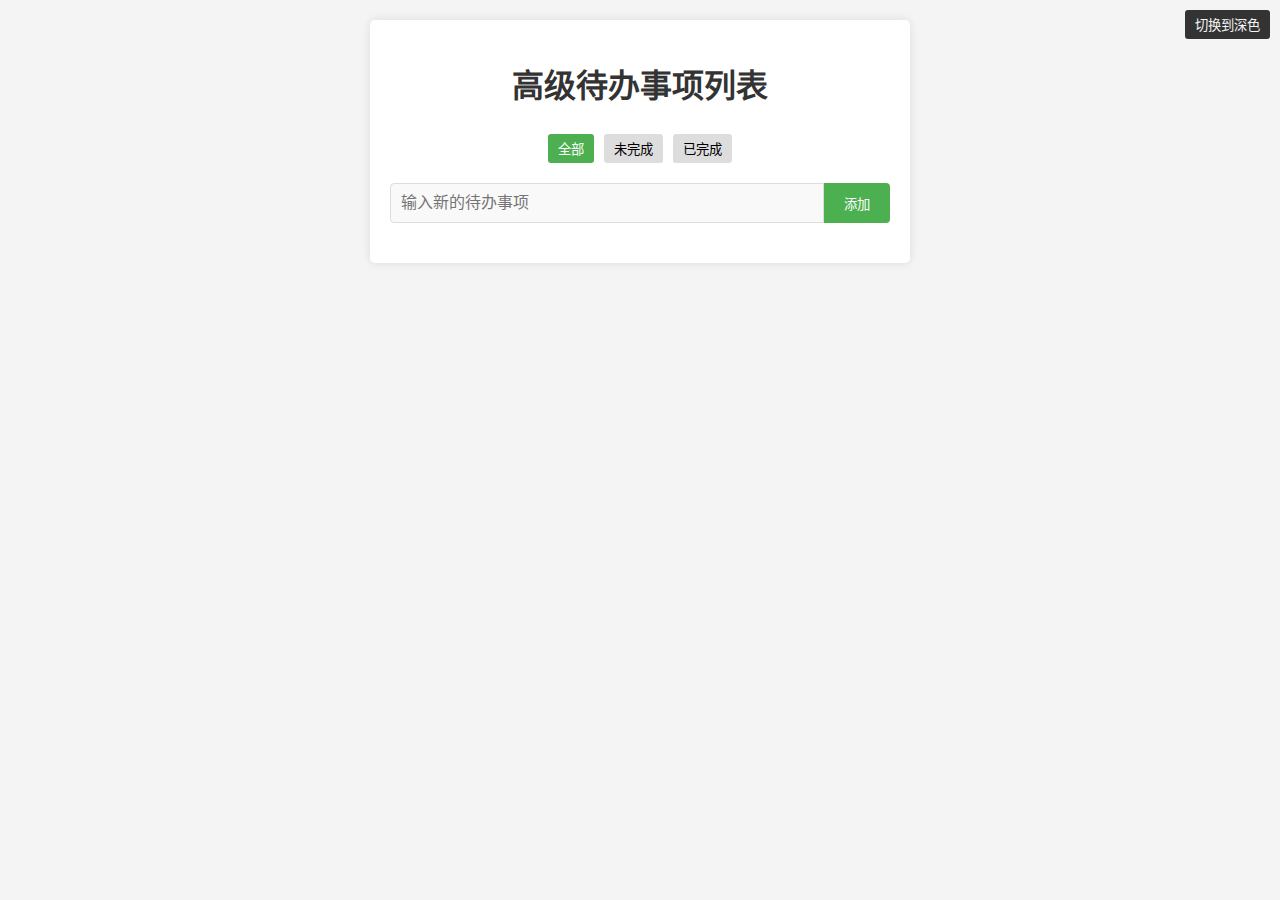
==== demo1/index.html @ 420f7bc6 "demo1" ====
<!DOCTYPE html>
<html lang="zh-CN">
<head>
    <meta charset="UTF-8">
    <meta name="viewport" content="width=device-width, initial-scale=1.0">
    <title>高级待办事项列表</title>
    <style>
      :root {
          --primary-color: #4CAF50;
          --secondary-color: #ff4444;
          --bg-color: #f4f4f4;
          --item-bg-color: #f9f9f9;
          --text-color: #333;
          --container-bg-color: white;
      }
  
      .dark-theme {
          --primary-color: #45a049;
          --secondary-color: #ff6b6b;
          --bg-color: #333;
          --item-bg-color: #444;
          --text-color: #f4f4f4;
          --container-bg-color: #222;
      }
  
      body {
          font-family: Arial, sans-serif;
          line-height: 1.6;
          margin: 0;
          padding: 20px;
          background-color: var(--bg-color);
          color: var(--text-color);
          transition: background-color 0.3s ease, color 0.3s ease;
      }
  
      .container {
          max-width: 500px;
          margin: 0 auto;
          background-color: var(--container-bg-color);
          padding: 20px;
          border-radius: 5px;
          box-shadow: 0 0 10px rgba(0,0,0,0.1);
          transition: background-color 0.3s ease;
      }
  
      h1 {
          text-align: center;
          color: var(--text-color);
      }
  
      #todoForm {
          display: flex;
          margin-bottom: 20px;
      }
  
      #todoInput {
          flex-grow: 1;
          padding: 10px;
          font-size: 16px;
          border: 1px solid #ddd;
          border-radius: 4px 0 0 4px;
          background-color: var(--item-bg-color);
          color: var(--text-color);
      }
  
      #addButton {
          padding: 10px 20px;
          background-color: var(--primary-color);
          color: white;
          border: none;
          border-radius: 0 4px 4px 0;
          cursor: pointer;
          transition: background-color 0.3s ease;
      }
  
      #addButton:hover {
          background-color: #45a049;
      }
  
      #todoList {
          list-style-type: none;
          padding: 0;
      }
  
      .todo-item {
          background-color: var(--item-bg-color);
          padding: 10px;
          margin-bottom: 10px;
          border-radius: 4px;
          display: flex;
          justify-content: space-between;
          align-items: center;
          transition: opacity 0.3s ease, transform 0.3s ease, background-color 0.3s ease;
      }
  
      .todo-item.completed {
          text-decoration: line-through;
          opacity: 0.6;
      }
  
      .todo-item.removing {
          opacity: 0;
          transform: translateX(100%);
      }
  
      .deleteBtn, .completeBtn {
          padding: 5px 10px;
          color: white;
          border: none;
          border-radius: 3px;
          cursor: pointer;
          transition: background-color 0.3s ease;
      }
  
      .deleteBtn {
          background-color: var(--secondary-color);
      }
  
      .completeBtn {
          background-color: var(--primary-color);
          margin-right: 5px;
      }
  
      #filterButtons {
          display: flex;
          justify-content: center;
          margin-bottom: 20px;
      }
  
      .filterBtn {
          margin: 0 5px;
          padding: 5px 10px;
          background-color: #ddd;
          border: none;
          border-radius: 3px;
          cursor: pointer;
          transition: background-color 0.3s ease, color 0.3s ease;
      }
  
      .filterBtn.active {
          background-color: var(--primary-color);
          color: white;
      }
  
      #themeToggle {
          position: absolute;
          top: 10px;
          right: 10px;
          padding: 5px 10px;
          background-color: var(--text-color);
          color: var(--bg-color);
          border: none;
          border-radius: 3px;
          cursor: pointer;
          transition: background-color 0.3s ease, color 0.3s ease;
      }
  </style>
</head>
<body>
    <button id="themeToggle">切换主题</button>
    <div class="container">
        <h1>高级待办事项列表</h1>
        <div id="filterButtons">
            <button class="filterBtn active" data-filter="all">全部</button>
            <button class="filterBtn" data-filter="active">未完成</button>
            <button class="filterBtn" data-filter="completed">已完成</button>
        </div>
        <form id="todoForm">
            <input type="text" id="todoInput" placeholder="输入新的待办事项" required>
            <button type="submit" id="addButton">添加</button>
        </form>
        <ul id="todoList"></ul>
    </div>

    <script type="module">
        import { TodoList } from './todoList.js';
        import { ThemeManager } from './themeManager.js';

        const todoList = new TodoList('todoList', 'todoForm', 'todoInput');
        const themeManager = new ThemeManager('themeToggle');

        // 初始化过滤按钮
        const filterButtons = document.querySelectorAll('.filterBtn');
        filterButtons.forEach(button => {
            button.addEventListener('click', (e) => {
                filterButtons.forEach(btn => btn.classList.remove('active'));
                e.target.classList.add('active');
                todoList.filterTodos(e.target.dataset.filter);
            });
        });
    </script>
</body>
</html>
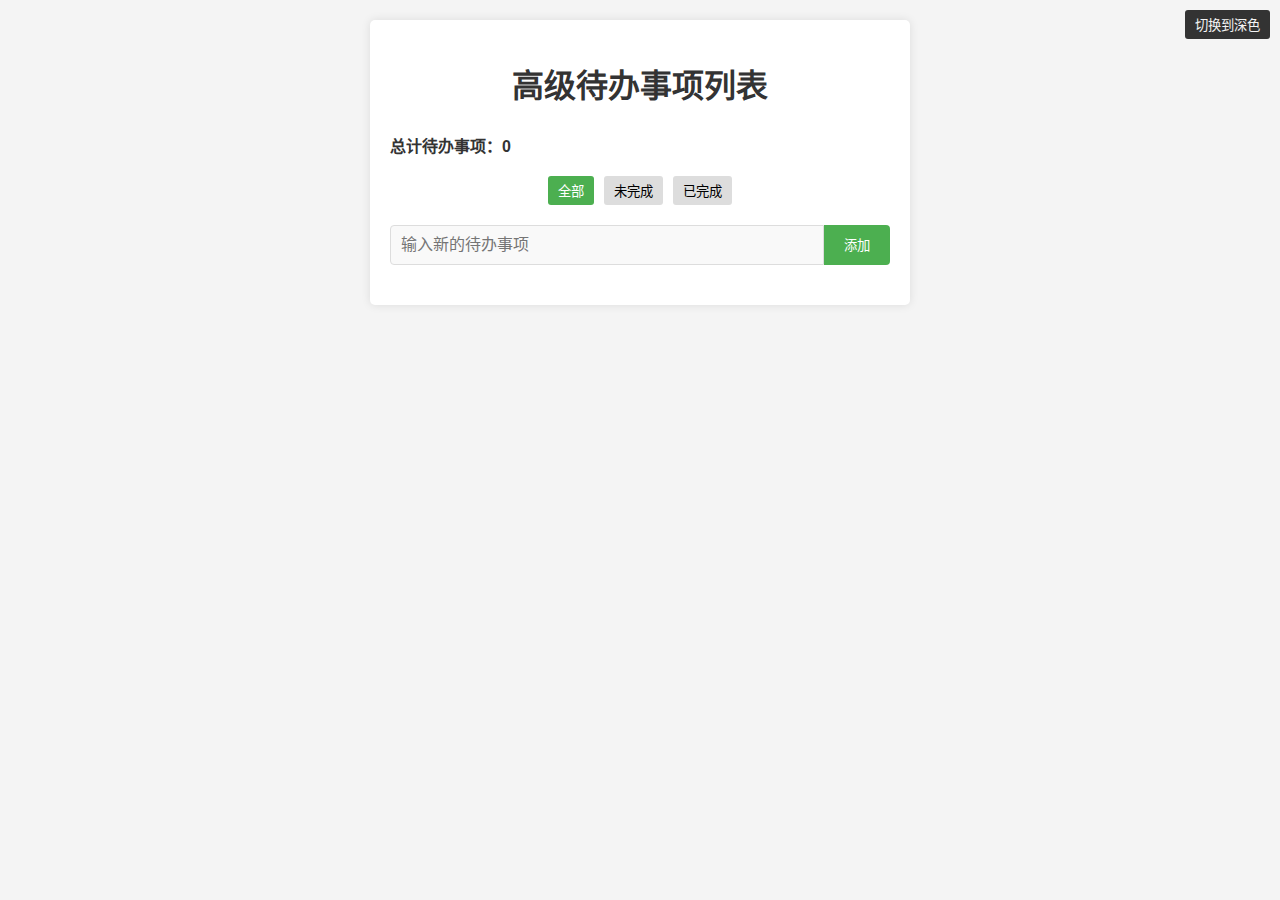
==== commit e9a25af3: "feat: demo3" ====
--- a/demo1/index.html
+++ b/demo1/index.html
@@ -160,6 +160,7 @@
     <button id="themeToggle">切换主题</button>
     <div class="container">
         <h1>高级待办事项列表</h1>
+        <todo-counter></todo-counter>
         <div id="filterButtons">
             <button class="filterBtn active" data-filter="all">全部</button>
             <button class="filterBtn" data-filter="active">未完成</button>
@@ -172,22 +173,6 @@
         <ul id="todoList"></ul>
     </div>
 
-    <script type="module">
-        import { TodoList } from './todoList.js';
-        import { ThemeManager } from './themeManager.js';
-
-        const todoList = new TodoList('todoList', 'todoForm', 'todoInput');
-        const themeManager = new ThemeManager('themeToggle');
-
-        // 初始化过滤按钮
-        const filterButtons = document.querySelectorAll('.filterBtn');
-        filterButtons.forEach(button => {
-            button.addEventListener('click', (e) => {
-                filterButtons.forEach(btn => btn.classList.remove('active'));
-                e.target.classList.add('active');
-                todoList.filterTodos(e.target.dataset.filter);
-            });
-        });
-    </script>
+    <script type="module" async src="./index.js"> </script>
 </body>
 </html>